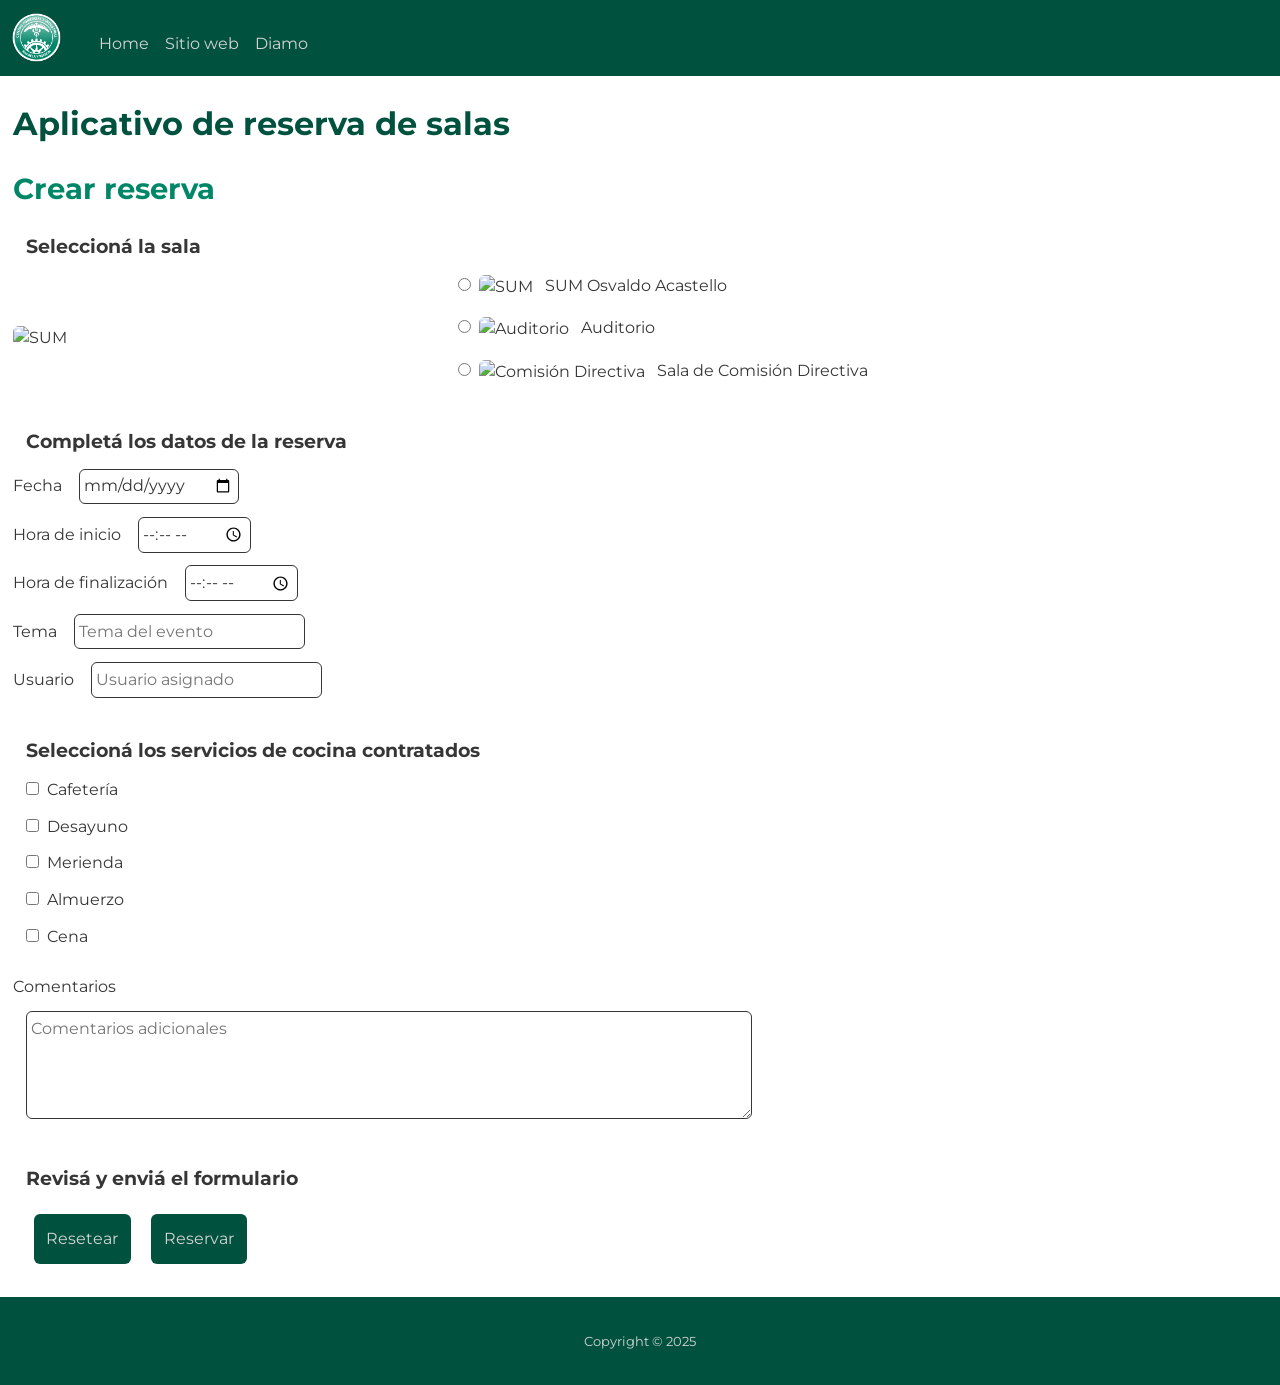
==== index.html @ 216bb744 "Mejoras visualización responsiva" ====
<!DOCTYPE html>
<html lang="es">

<head>
    <meta charset="UTF-8">
    <meta name="viewport" content="width=device-width, initial-scale=1.0">
    <title>CCIRR | Reserva de salas</title>
    <link href="https://cdn.jsdelivr.net/npm/bootstrap@5.3.8/dist/css/bootstrap.min.css" rel="stylesheet" integrity="sha384-sRIl4kxILFvY47J16cr9ZwB07vP4J8+LH7qKQnuqkuIAvNWLzeN8tE5YBujZqJLB" crossorigin="anonymous">
    <link rel="stylesheet" href="styles/styles.css">
</head>

<body>
    
    <header>
        <nav class="navbar navbar-expand-lg">
            <div class="container-fluid">
                <a class="navbar-brand" href="#">
                    <img src="assets/ccirr-color.png" alt="CCIRR" width="50" height="50">
                </a>
                <button class="navbar-toggler" type="button" data-bs-toggle="collapse" data-bs-target="#navbarTogglerDemo02" aria-controls="navbarTogglerDemo02" aria-expanded="false" aria-label="Toggle navigation">
                    <span class="navbar-toggler-icon"></span>
                </button>
                <div class="collapse navbar-collapse" id="navbarTogglerDemo02">
                    <ul class="navbar-nav me-auto mb-2 mb-lg-0">
                        <li class="nav-item">
                            <a class="nav-link" aria-current="page" href="index.html" >Home</a>
                        </li>
                        <li class="nav-item">
                            <a class="nav-link" href="https://ccirr.org.ar/" target="_blank">Sitio web</a>
                        </li>
                        <li class="nav-item">
                            <a class="nav-link" href="https://ccirr.diamo.com.ar/#login" target="_blank">Diamo</a>
                        </li>
                    </ul>
                </div>
            </div>
        </nav>
    </header>  
    <main>
        <h1>Aplicativo de reserva de salas</h1>
        <section>
            <h2>Crear reserva</h2>
            <form id="formReserva">
                 <fieldset>
                    <legend>Seleccioná la sala</legend>
                    <div class="seleccion-sala">
                        <img class="imagen-principal" id="imagenPrincipal" src="assets/sum.JPG" alt="SUM">
                        <div class="salas">
                            <label for="salaSum">
                                <input id="salaSum" type="radio" name="sala" value="SUM" required>
                                <img class="miniatura" data-radio="salaSum" src="assets/sum.JPG" alt="SUM">
                                SUM Osvaldo Acastello
                            </label><br>
                            <label for="salaAuditorio">
                                <input id="salaAuditorio" type="radio" name="sala" value="Auditorio">
                                <img class="miniatura" data-radio="salaAuditorio" src="assets/auditorio.JPG" alt="Auditorio">
                                Auditorio
                            </label><br>
                            <label for="salaComision">
                                <input id="salaComision" type="radio" name="sala" value="Comisión Directiva">
                                <img class="miniatura" data-radio="salaComision" src="assets/comision-directiva.JPG" alt="Comisión Directiva">
                                Sala de Comisión Directiva
                            </label><br>                     
                        </div>
                    </div>
                </fieldset>
                <fieldset>
                    <legend>Completá los datos de la reserva</legend>
                    <label for="fecha">Fecha</label>
                    <input id="inputFecha" type="date" name="fecha" required><br> 
                    <label for="inicio">Hora de inicio</label>
                    <input id="inputHoraInicio" type="time" name="inicio" required><br>
                    <label for="fin">Hora de finalización</label>
                    <input id="inputHoraFin" type="time" name="fin" required><br>
                    <label for="tema">Tema</label>
                    <input id="inputTema" type="text" name="tema" required placeholder="Tema del evento"><br>
                    <label for="usuario">Usuario</label>
                    <input id="inputUsuario" type="text" name="usuario" required placeholder="Usuario asignado"><br>
                </fieldset>
                <fieldset>
                    <legend>Seleccioná los servicios de cocina contratados</legend>
                    <input id="servCafeteria" type="checkbox" name="servicios" value="Cafeteria">
                    <label for="servCafeteria">Cafetería</label><br>
                    <input id="servDesayuno" type="checkbox" name="servicios" value="Desayuno">
                    <label for="servDesayuno">Desayuno</label><br>
                    <input id="servMerienda" type="checkbox" name="servicios" value="Merienda">
                    <label for="servMerienda">Merienda</label><br>
                    <input id="servAlmuerzo" type="checkbox" name="servicios" value="Almuerzo">
                    <label for="servAlmuerzo">Almuerzo</label><br>
                    <input id="servCena" type="checkbox" name="servicios" value="Cena">
                    <label for="servCena">Cena</label><br>                    
                </fieldset>
                <fieldset>
                    <label for="comentarios">Comentarios</label><br>
                    <textarea id="inputComentarios" name="comentarios" rows="4" cols="70" placeholder="Comentarios adicionales"></textarea>
                </fieldset>
                <fieldset>
                    <legend>Revisá y enviá el formulario</legend>
                    <div class="botones-form">
                        <button type="reset" aria-label="Resetear formulario">Resetear</button>
                        <button id="btnCrearReserva" type="submit" aria-label="Enviar formulario">Reservar</button>
                    </div>
                </fieldset>
            </form>
        </section>
        <section>
            <ul id="listaReservas"></ul>
        </section> 
    </main>
    <footer>
        <div>
            <small>Copyright © 2025</small>
        </div>   
    </footer>

    <script src="https://cdn.jsdelivr.net/npm/bootstrap@5.3.8/dist/js/bootstrap.bundle.min.js" integrity="sha384-FKyoEForCGlyvwx9Hj09JcYn3nv7wiPVlz7YYwJrWVcXK/BmnVDxM+D2scQbITxI" crossorigin="anonymous"></script>
    <script src="scripts/app.js"></script>

</body>

</html>
---- styles/styles.css ----
@import url('https://fonts.googleapis.com/css2?family=Montserrat:ital,wght@0,100..900;1,100..900&display=swap');

:root {
    --verde-oscuro: #00523F;
    --verde-medio: #008767;
    --verde-claro: #00BD91;
    --semi-blanco: #f8f9fa;
    --gris-oscuro: #363636;
    --gris-medio: #7A7A7A;
    --gris-claro: #D4D4D4;
}

* {
    font-family: Montserrat;
    box-sizing: border-box;
    padding: 0;
    color: var(--gris-oscuro);
}

h1 {
    font-size: 2rem;
    color: var(--verde-oscuro);
    font-weight: bold;
    margin: 1.8rem 0.8rem 1.8rem 0.8rem; 
}

h2 {
    font-size: 1.8rem;
    color: var(--verde-medio);
    font-weight: bold;
    margin: 0.8rem;
}

h3  {
    font-size: 1.5rem;
    color: var(--verde-medio);
    font-weight: bold;
    margin: 0.8rem;
}

h4, legend {
    font-size: 1.2rem;
    color: var(--gris-oscuro);
    font-weight: bold;
    margin: 0.8rem;
}

h5 {
    font-size: 1.0.8rem;
    color: var(--gris-claro);
    font-weight: bold;
    margin: 0.8rem;
}

ul, p {
    font-size: 1.rem;
    margin: 0.8rem;
}

ul {
    list-style-type: none;
    padding-left: 0;
}

a {
    text-decoration: none;
    color: var(--gris-claro);
}

a:hover {
    text-decoration: none;
    color: var(--verde-medio);
}

small {
    font-size: 0.8rem;
    color: var(--gris-claro);
}

fieldset, legend, .botones-form {
    margin: 0.8rem;
}

input, textarea {
    border-radius: 0.375rem;
    border: 1px solid var(--gris-oscuro);
    padding: 0.3rem;
    margin-left: 0.8rem;
    margin-bottom: 0.8rem;
}

textarea {
    max-width: 100%;
}

input[type="radio"], input[type="checkbox"] {
  accent-color: var(--verde-oscuro);
  margin-right: 0.3rem;
}

label {
    font-size: 1.rem;
    margin-right: 0rem;
    margin-bottom: 0.8rem;
}

button {
    padding: 0.8rem;
    background-color: var(--verde-oscuro);
    color:  var(--gris-claro);
    border: none;
    border-radius: 0.375rem;
    margin: 0.5rem;
}

button:hover {
    background-color: var(--verde-medio);
    color:  var(--gris-claro);
}

button:disabled {
    background-color: var(--gris-oscuro);
    color:  var(--gris-claro);
}

.seleccion-sala {
    display: flex;
    flex-direction: column;
    align-items: center;
    gap: 1rem;
}

@media (min-width: 768px) {
    .seleccion-sala {
        flex-direction: row;
        align-items: center;
        gap: 2rem;
    }
}

.imagen-principal {
    width: 100%;
    max-width: 400px;
    height: auto;
    display: block;
    border-radius: 0.375rem;
}

.miniatura {
    width: 5rem;
    height: auto;
    border-radius: 0.375rem;
    margin-right: 0.5rem;
}

input[type="radio"]:checked + .miniatura{
    border: 1px solid var(--verde-oscuro);
}

nav {
    background-color: var(--verde-oscuro);
}

nav, .nav-link, .navbar-brand {
    color: var(--gris-claro);
}

nav:hover, .nav-link:hover, .navbar-brand:hover {
    color: var(--verde-claro);
}

.navbar-toggler-icon {
  background-image: url("data:image/svg+xml;charset=utf8,%3Csvg viewBox='0 0 32 32' xmlns='http://www.w3.org/2000/svg'%3E%3Cpath stroke='rgba(255, 255, 255, 1)' stroke-width='2' stroke-linecap='round' stroke-miterlimit='10' d='M4 8h24M4 16h24M4 24h24'/%3E%3C/svg%3E") !important;
}

footer {
    padding: 2rem;
    background-color: var(--verde-oscuro);
    text-align: center;
}
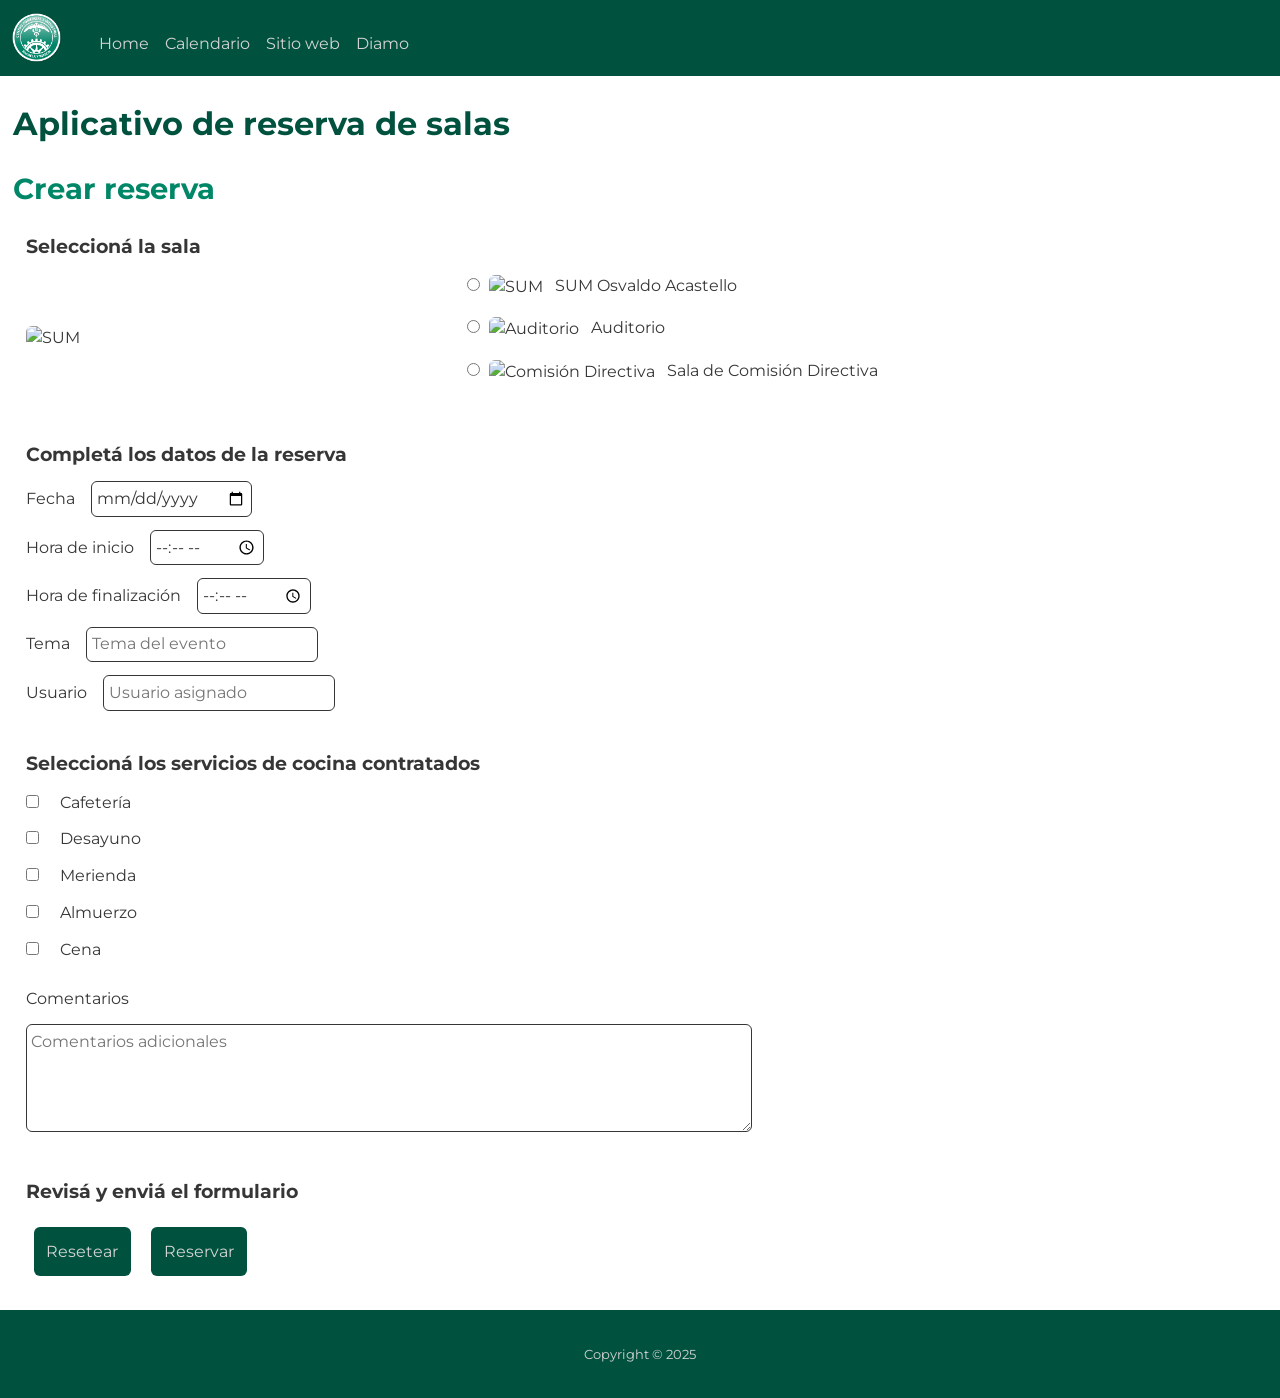
==== commit b463ab6d: "Aplicación de clases, división de código js y estructura página calendario" ====
--- a/index.html
+++ b/index.html
@@ -24,6 +24,9 @@
                     <ul class="navbar-nav me-auto mb-2 mb-lg-0">
                         <li class="nav-item">
                             <a class="nav-link" aria-current="page" href="index.html" >Home</a>
+                        </li>
+                        <li class="nav-item">
+                            <a class="nav-link" href="pages/calendario.html">Calendario</a>
                         </li>
                         <li class="nav-item">
                             <a class="nav-link" href="https://ccirr.org.ar/" target="_blank">Sitio web</a>
@@ -103,9 +106,6 @@
                 </fieldset>
             </form>
         </section>
-        <section>
-            <ul id="listaReservas"></ul>
-        </section> 
     </main>
     <footer>
         <div>
@@ -114,7 +114,7 @@
     </footer>
 
     <script src="https://cdn.jsdelivr.net/npm/bootstrap@5.3.8/dist/js/bootstrap.bundle.min.js" integrity="sha384-FKyoEForCGlyvwx9Hj09JcYn3nv7wiPVlz7YYwJrWVcXK/BmnVDxM+D2scQbITxI" crossorigin="anonymous"></script>
-    <script src="scripts/app.js"></script>
+    <script type="module" src="scripts/app.js"></script>
 
 </body>
 
--- a/styles/styles.css
+++ b/styles/styles.css
@@ -100,6 +100,7 @@
 
 label {
     font-size: 1.rem;
+    margin-left: 0.8rem;
     margin-right: 0rem;
     margin-bottom: 0.8rem;
 }
@@ -128,13 +129,14 @@
     flex-direction: column;
     align-items: center;
     gap: 1rem;
+    margin: 0.8rem;
 }
 
 @media (min-width: 768px) {
     .seleccion-sala {
         flex-direction: row;
         align-items: center;
-        gap: 2rem;
+        gap: 1rem;
     }
 }
 
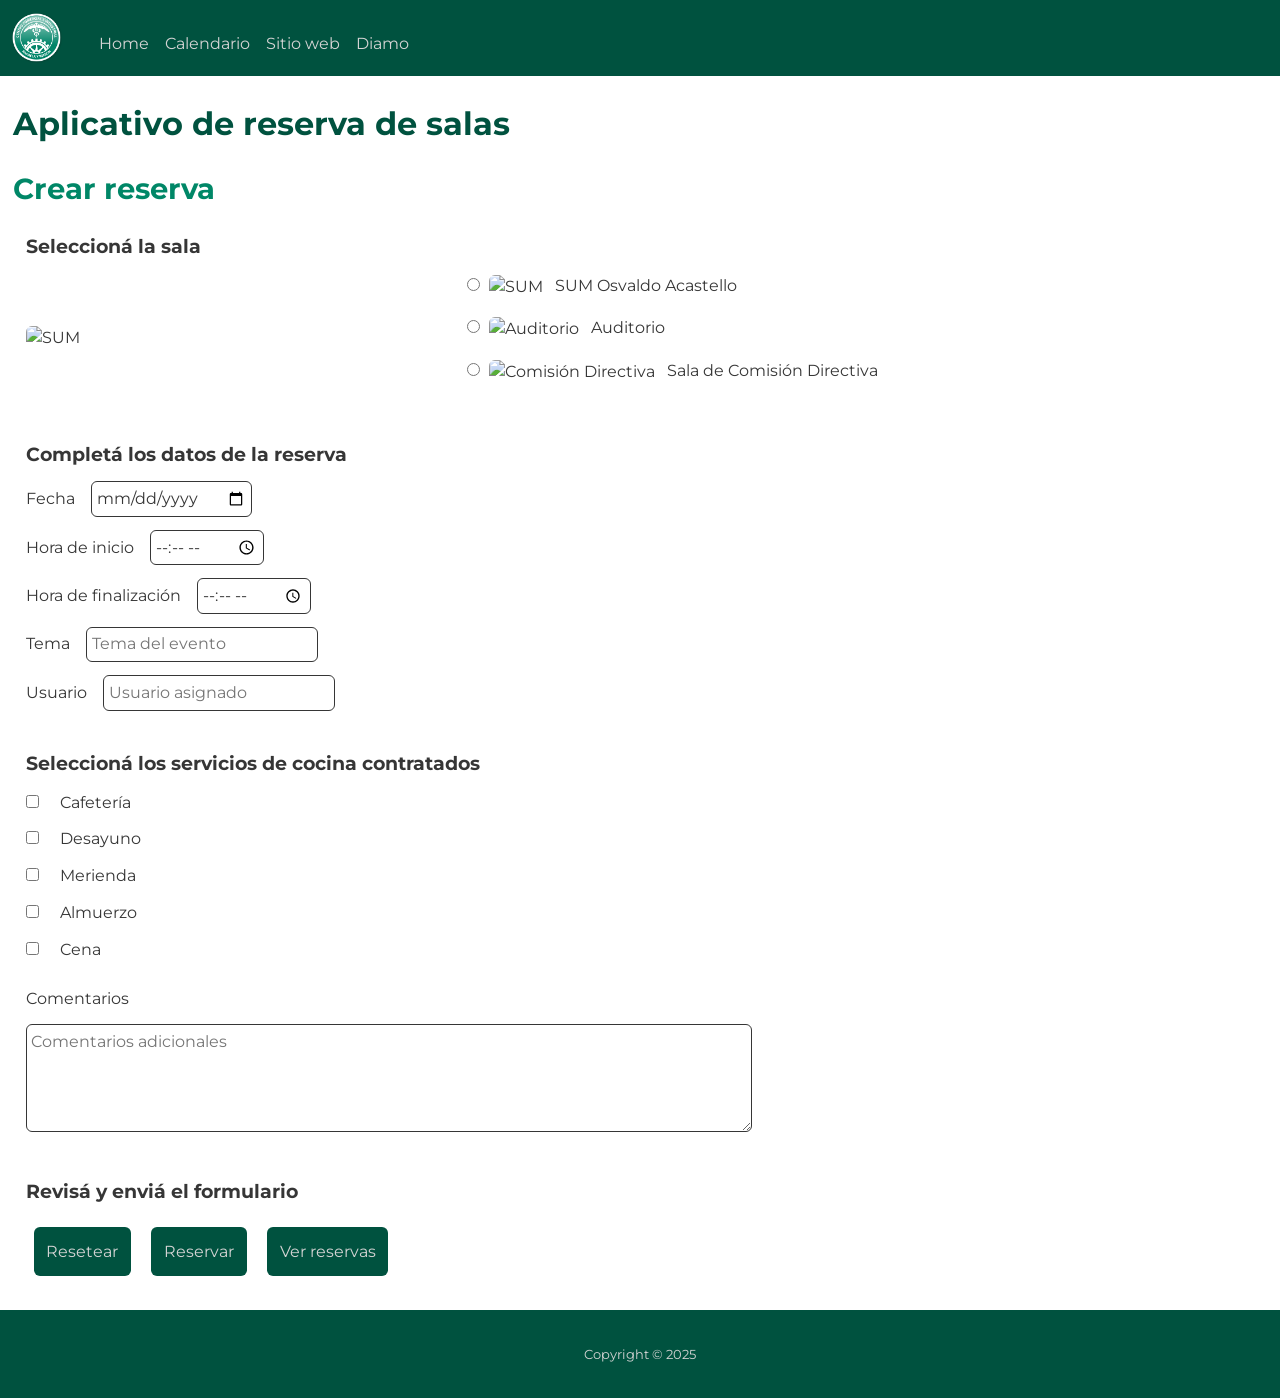
==== commit 3b13e9f2: "Cambio funcionamiento edición" ====
--- a/index.html
+++ b/index.html
@@ -44,13 +44,14 @@
         <section>
             <h2>Crear reserva</h2>
             <form id="formReserva">
-                 <fieldset>
+                <input type="hidden" name="id">
+                <fieldset>
                     <legend>Seleccioná la sala</legend>
                     <div class="seleccion-sala">
                         <img class="imagen-principal" id="imagenPrincipal" src="assets/sum.JPG" alt="SUM">
                         <div class="salas">
                             <label for="salaSum">
-                                <input id="salaSum" type="radio" name="sala" value="SUM" required>
+                                <input id="salaSum" type="radio" name="sala" value="SUM Osvaldo Acastello" required>
                                 <img class="miniatura" data-radio="salaSum" src="assets/sum.JPG" alt="SUM">
                                 SUM Osvaldo Acastello
                             </label><br>
@@ -60,7 +61,7 @@
                                 Auditorio
                             </label><br>
                             <label for="salaComision">
-                                <input id="salaComision" type="radio" name="sala" value="Comisión Directiva">
+                                <input id="salaComision" type="radio" name="sala" value="Sala de Comisión Directiva">
                                 <img class="miniatura" data-radio="salaComision" src="assets/comision-directiva.JPG" alt="Comisión Directiva">
                                 Sala de Comisión Directiva
                             </label><br>                     
@@ -69,7 +70,7 @@
                 </fieldset>
                 <fieldset>
                     <legend>Completá los datos de la reserva</legend>
-                    <label for="fecha">Fecha</label>
+                    <label for="inputFecha">Fecha</label>
                     <input id="inputFecha" type="date" name="fecha" required><br> 
                     <label for="inicio">Hora de inicio</label>
                     <input id="inputHoraInicio" type="time" name="inicio" required><br>
@@ -82,7 +83,7 @@
                 </fieldset>
                 <fieldset>
                     <legend>Seleccioná los servicios de cocina contratados</legend>
-                    <input id="servCafeteria" type="checkbox" name="servicios" value="Cafeteria">
+                    <input id="servCafeteria" type="checkbox" name="servicios" value="Cafetería">
                     <label for="servCafeteria">Cafetería</label><br>
                     <input id="servDesayuno" type="checkbox" name="servicios" value="Desayuno">
                     <label for="servDesayuno">Desayuno</label><br>
@@ -102,9 +103,12 @@
                     <div class="botones-form">
                         <button type="reset" aria-label="Resetear formulario">Resetear</button>
                         <button id="btnCrearReserva" type="submit" aria-label="Enviar formulario">Reservar</button>
+                        <button aria-label="Ver reservas">
+                            <a href="pages/calendario.html">Ver reservas</a>
+                        </button>
                     </div>
                 </fieldset>
-            </form>
+            </form>        
         </section>
     </main>
     <footer>
--- a/styles/styles.css
+++ b/styles/styles.css
@@ -46,14 +46,14 @@
 }
 
 h5 {
-    font-size: 1.0.8rem;
+    font-size: 1.8rem;
     color: var(--gris-claro);
     font-weight: bold;
     margin: 0.8rem;
 }
 
 ul, p {
-    font-size: 1.rem;
+    font-size: 1rem;
     margin: 0.8rem;
 }
 
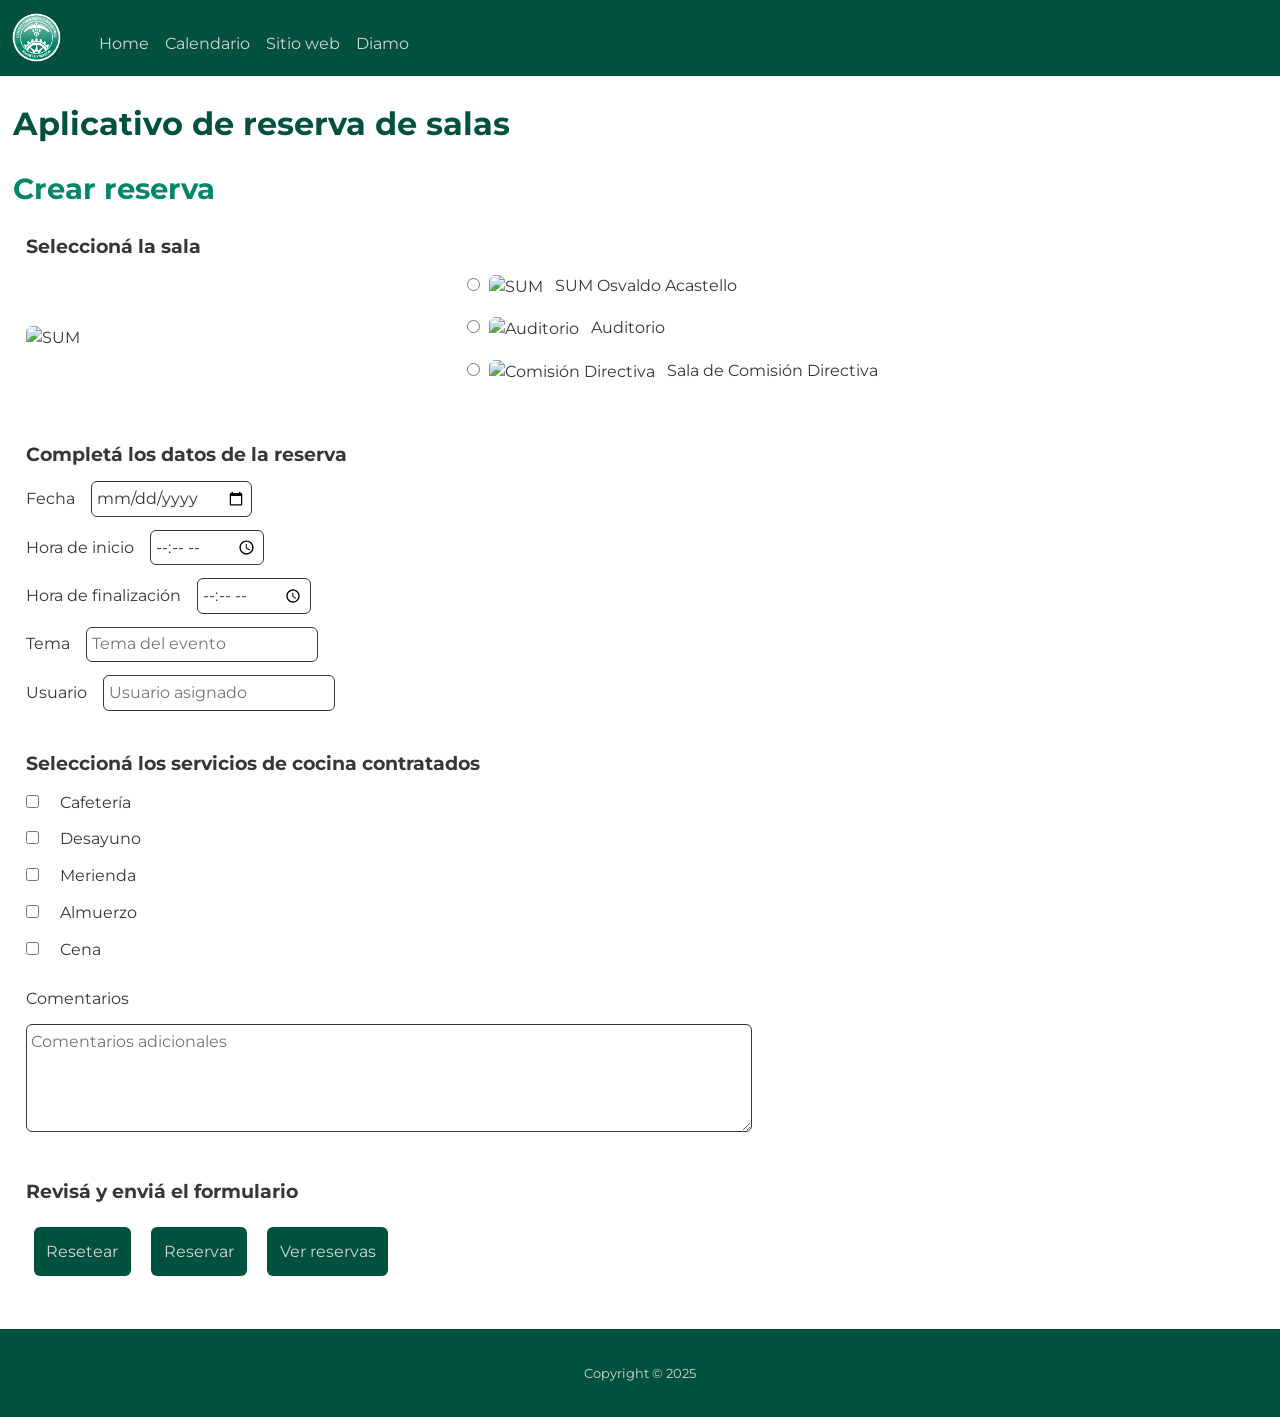
==== commit d194a0b0: "Mejoras CSS" ====
--- a/index.html
+++ b/index.html
@@ -14,7 +14,7 @@
     <header>
         <nav class="navbar navbar-expand-lg">
             <div class="container-fluid">
-                <a class="navbar-brand" href="#">
+                <a class="navbar-brand" href="index.html">
                     <img src="assets/ccirr-color.png" alt="CCIRR" width="50" height="50">
                 </a>
                 <button class="navbar-toggler" type="button" data-bs-toggle="collapse" data-bs-target="#navbarTogglerDemo02" aria-controls="navbarTogglerDemo02" aria-expanded="false" aria-label="Toggle navigation">
@@ -23,7 +23,7 @@
                 <div class="collapse navbar-collapse" id="navbarTogglerDemo02">
                     <ul class="navbar-nav me-auto mb-2 mb-lg-0">
                         <li class="nav-item">
-                            <a class="nav-link" aria-current="page" href="index.html" >Home</a>
+                            <a class="nav-link" aria-current="page" href="index.html">Home</a>
                         </li>
                         <li class="nav-item">
                             <a class="nav-link" href="pages/calendario.html">Calendario</a>
@@ -103,12 +103,14 @@
                     <div class="botones-form">
                         <button type="reset" aria-label="Resetear formulario">Resetear</button>
                         <button id="btnCrearReserva" type="submit" aria-label="Enviar formulario">Reservar</button>
+                        <button type="button" id="btnCancelarEdicion" style="display:none;">Cancelar edición</button>
                         <button aria-label="Ver reservas">
                             <a href="pages/calendario.html">Ver reservas</a>
                         </button>
                     </div>
                 </fieldset>
-            </form>        
+            </form>
+            <div class="alerta" id="mensajeExito" style="display:none;"></div>        
         </section>
     </main>
     <footer>
--- a/styles/styles.css
+++ b/styles/styles.css
@@ -1,4 +1,7 @@
 @import url('https://fonts.googleapis.com/css2?family=Montserrat:ital,wght@0,100..900;1,100..900&display=swap');
+
+
+/*Reseteo*/
 
 :root {
     --verde-oscuro: #00523F;
@@ -17,6 +20,8 @@
     color: var(--gris-oscuro);
 }
 
+/*Estilos generales*/
+
 h1 {
     font-size: 2rem;
     color: var(--verde-oscuro);
@@ -81,7 +86,7 @@
     margin: 0.8rem;
 }
 
-input, textarea {
+input, textarea, select {
     border-radius: 0.375rem;
     border: 1px solid var(--gris-oscuro);
     padding: 0.3rem;
@@ -105,7 +110,7 @@
     margin-bottom: 0.8rem;
 }
 
-button {
+button, .botones {
     padding: 0.8rem;
     background-color: var(--verde-oscuro);
     color:  var(--gris-claro);
@@ -114,15 +119,34 @@
     margin: 0.5rem;
 }
 
-button:hover {
+button:hover .botones:hover {
     background-color: var(--verde-medio);
-    color:  var(--gris-claro);
+}
+
+button a:hover .botones a:hover {
+    color: var(--verde-claro);
 }
 
 button:disabled {
     background-color: var(--gris-oscuro);
     color:  var(--gris-claro);
 }
+
+input[type="radio"]:checked + .miniatura{
+    transform: scale(1.05);
+}
+
+.alerta {
+    font-size: 1.2rem;
+    color: #FF746C;
+    font-weight: bold;
+    margin-top: 0.8rem;
+    margin-bottom: 1.6rem;
+    margin-left: 1.6rem;
+}
+
+
+/*Galería de salas*/
 
 .seleccion-sala {
     display: flex;
@@ -146,18 +170,110 @@
     height: auto;
     display: block;
     border-radius: 0.375rem;
+    transition: opacity 0.3s ease, transform 0.3s ease;
+}
+
+.fade-out {
+    opacity: 0;
+    transform: scale(0.9);
 }
 
 .miniatura {
     width: 5rem;
     height: auto;
     border-radius: 0.375rem;
-    margin-right: 0.5rem;
-}
-
-input[type="radio"]:checked + .miniatura{
-    border: 1px solid var(--verde-oscuro);
-}
+    margin-right: 0.5rem;    
+    cursor: pointer;
+    transition: transform 0.2s ease, box-shadow 0.2s ease;
+}
+
+.miniatura:hover {
+    transform: scale(1.05);
+    box-shadow: var(--gris-medio);
+
+}
+
+/*Calendario de reservas*/
+
+#listaReservas {
+    display: grid;
+    grid-template-columns: 1fr;
+    gap: 1rem;
+    padding: 1rem;
+}
+
+@media (min-width: 600px) {
+    #listaReservas {
+            grid-template-columns: repeat(2, 1fr);
+        }
+    }
+
+@media (min-width: 1024px) {
+    #listaReservas {
+            grid-template-columns: repeat(3, 1fr);
+        }
+    }
+
+.tarjeta-reserva {
+    background-color: var(--semi-blanco);
+    border: 1px solid var(--gris-claro);
+    border-radius: 0.8rem;
+    padding: 1rem;
+    margin: 0.8rem;
+    box-shadow: 0 2px 8px rgba(0,0,0,0.08);
+    animation: aparecer 0.35s ease;
+    transition: transform 0.2s ease, box-shadow 0.2s ease, opacity 0.2s ease;
+}
+
+.tarjeta-reserva:hover {
+    transform: translateY(-3px);
+    box-shadow: 0 6px 18px rgba(0,0,0,0.12);
+}
+
+.tarjeta-header {
+    display: flex;
+    align-items: center;
+}
+
+.tarjeta-header h3 {
+    margin-left:0;
+    margin-right: 0.8rem;
+    font-size: 1.2rem;    
+}
+
+.fecha {
+    font-size: 0.9rem;
+    opacity: 0.7;
+}
+
+.tarjeta-body p {
+    margin: 0.2rem 0;
+}
+
+.tarjeta-acciones {
+    margin-top: 1rem;
+    display: flex;
+    gap: 0.5rem;
+    flex-wrap: wrap;
+}
+
+.tarjeta-reserva.eliminando {
+    opacity: 0.5;
+    transform: scale(0.97);
+}
+
+@keyframes aparecer {
+    from {
+        opacity: 0;
+        transform: translateY(10px);
+    }
+    to {
+        opacity: 1;
+        transform: translateY(0);
+    }
+}
+
+/*Header y footer*/
 
 nav {
     background-color: var(--verde-oscuro);
@@ -176,6 +292,7 @@
 }
 
 footer {
+    margin-top:2rem;
     padding: 2rem;
     background-color: var(--verde-oscuro);
     text-align: center;
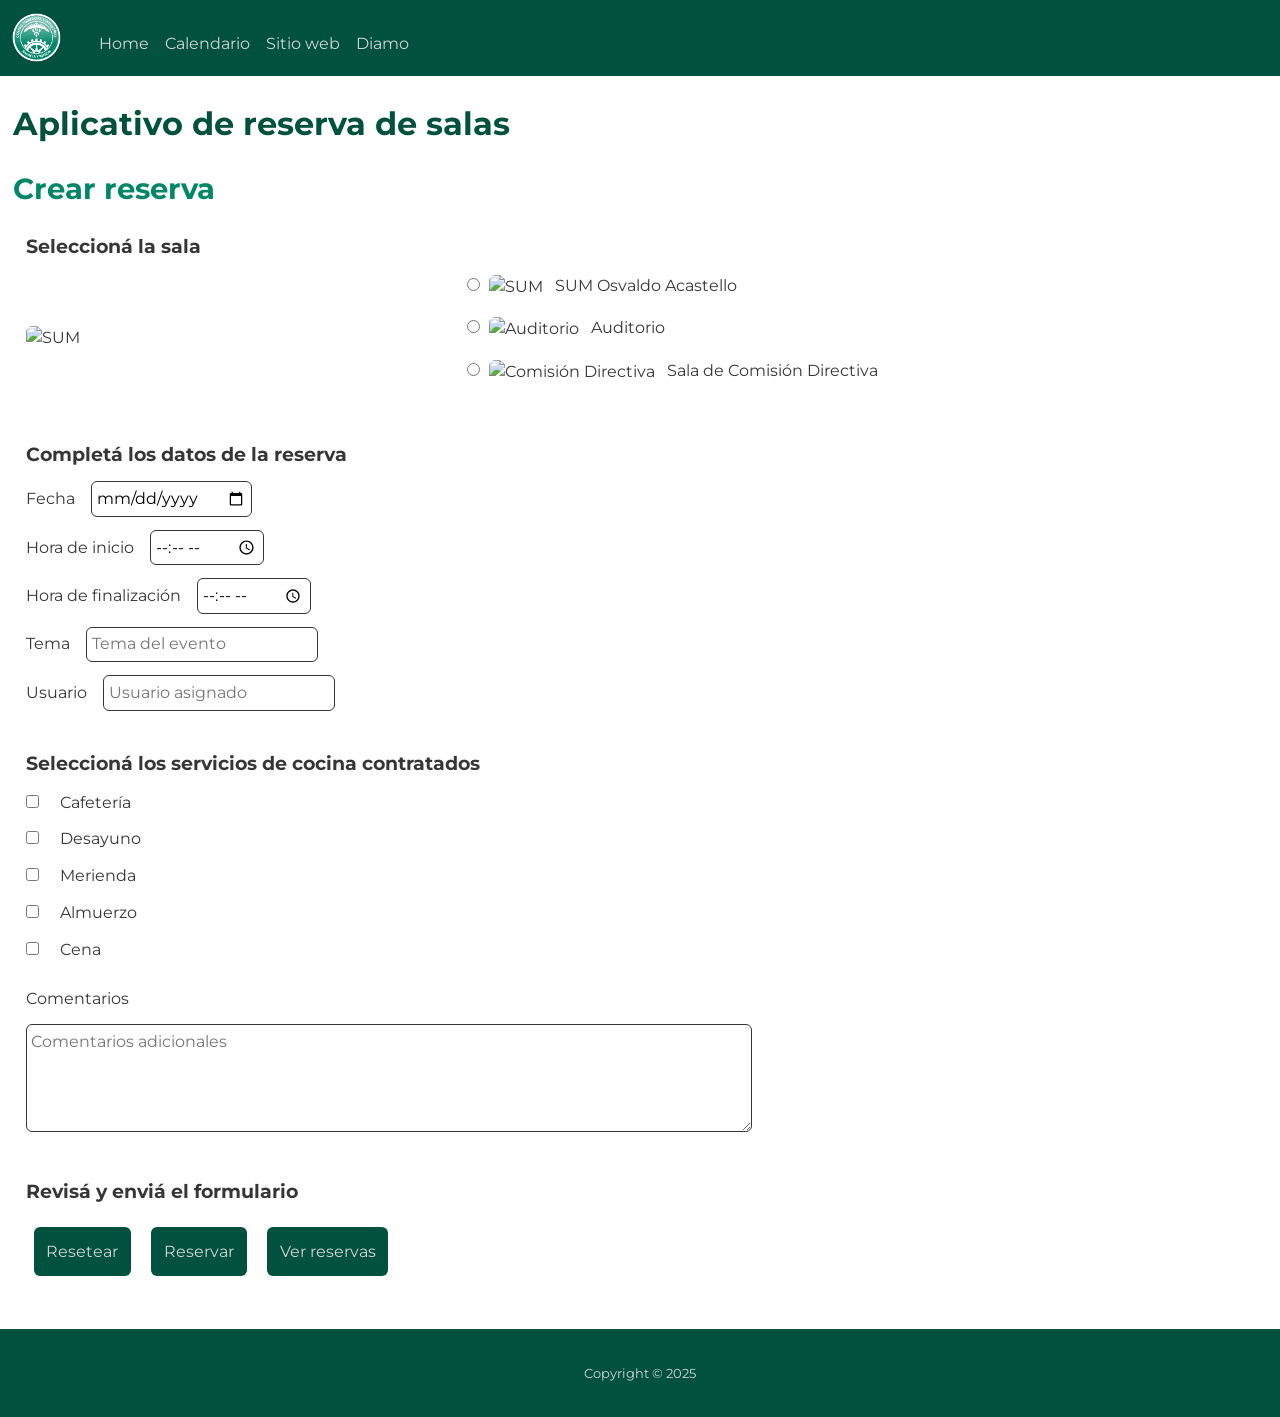
==== commit 1d719043: "Ajustes finales HTML y CSS" ====
--- a/index.html
+++ b/index.html
@@ -5,6 +5,7 @@
     <meta charset="UTF-8">
     <meta name="viewport" content="width=device-width, initial-scale=1.0">
     <title>CCIRR | Reserva de salas</title>
+    <link rel="icon" type="image/x-icon" href="assets/ccirr-color.png">
     <link href="https://cdn.jsdelivr.net/npm/bootstrap@5.3.8/dist/css/bootstrap.min.css" rel="stylesheet" integrity="sha384-sRIl4kxILFvY47J16cr9ZwB07vP4J8+LH7qKQnuqkuIAvNWLzeN8tE5YBujZqJLB" crossorigin="anonymous">
     <link rel="stylesheet" href="styles/styles.css">
 </head>
@@ -50,19 +51,19 @@
                     <div class="seleccion-sala">
                         <img class="imagen-principal" id="imagenPrincipal" src="assets/sum.JPG" alt="SUM">
                         <div class="salas">
-                            <label for="salaSum">
+                            <label class="opcion-sala">
                                 <input id="salaSum" type="radio" name="sala" value="SUM Osvaldo Acastello" required>
-                                <img class="miniatura" data-radio="salaSum" src="assets/sum.JPG" alt="SUM">
+                                <img class="miniatura" src="assets/sum.JPG" alt="SUM">
                                 SUM Osvaldo Acastello
                             </label><br>
-                            <label for="salaAuditorio">
+                            <label class="opcion-sala">
                                 <input id="salaAuditorio" type="radio" name="sala" value="Auditorio">
-                                <img class="miniatura" data-radio="salaAuditorio" src="assets/auditorio.JPG" alt="Auditorio">
+                                <img class="miniatura" src="assets/auditorio.JPG" alt="Auditorio">
                                 Auditorio
                             </label><br>
-                            <label for="salaComision">
+                            <label class="opcion-sala">
                                 <input id="salaComision" type="radio" name="sala" value="Sala de Comisión Directiva">
-                                <img class="miniatura" data-radio="salaComision" src="assets/comision-directiva.JPG" alt="Comisión Directiva">
+                                <img class="miniatura" src="assets/comision-directiva.JPG" alt="Comisión Directiva">
                                 Sala de Comisión Directiva
                             </label><br>                     
                         </div>
@@ -104,9 +105,7 @@
                         <button type="reset" aria-label="Resetear formulario">Resetear</button>
                         <button id="btnCrearReserva" type="submit" aria-label="Enviar formulario">Reservar</button>
                         <button type="button" id="btnCancelarEdicion" style="display:none;">Cancelar edición</button>
-                        <button aria-label="Ver reservas">
-                            <a href="pages/calendario.html">Ver reservas</a>
-                        </button>
+                        <a class="botones" type="button" href="pages/calendario.html">Ver reservas</a>                      
                     </div>
                 </fieldset>
             </form>
--- a/styles/styles.css
+++ b/styles/styles.css
@@ -17,6 +17,9 @@
     font-family: Montserrat;
     box-sizing: border-box;
     padding: 0;
+}
+
+body {
     color: var(--gris-oscuro);
 }
 
@@ -43,16 +46,9 @@
     margin: 0.8rem;
 }
 
-h4, legend {
+legend {
     font-size: 1.2rem;
     color: var(--gris-oscuro);
-    font-weight: bold;
-    margin: 0.8rem;
-}
-
-h5 {
-    font-size: 1.8rem;
-    color: var(--gris-claro);
     font-weight: bold;
     margin: 0.8rem;
 }
@@ -95,12 +91,12 @@
 }
 
 textarea {
-    max-width: 100%;
+    max-width: 90%;
 }
 
 input[type="radio"], input[type="checkbox"] {
-  accent-color: var(--verde-oscuro);
-  margin-right: 0.3rem;
+    accent-color: var(--verde-oscuro);
+    margin-right: 0.3rem;
 }
 
 label {
@@ -119,11 +115,11 @@
     margin: 0.5rem;
 }
 
-button:hover .botones:hover {
+button:hover, .botones:hover {
     background-color: var(--verde-medio);
 }
 
-button a:hover .botones a:hover {
+button a:hover, .botones a:hover {
     color: var(--verde-claro);
 }
 
@@ -144,7 +140,6 @@
     margin-bottom: 1.6rem;
     margin-left: 1.6rem;
 }
-
 
 /*Galería de salas*/
 
@@ -156,7 +151,7 @@
     margin: 0.8rem;
 }
 
-@media (min-width: 768px) {
+@media (min-width: 600px) {
     .seleccion-sala {
         flex-direction: row;
         align-items: center;
@@ -189,8 +184,12 @@
 
 .miniatura:hover {
     transform: scale(1.05);
-    box-shadow: var(--gris-medio);
-
+    box-shadow: 0 4px 10px rgba(0, 0, 0, 0.2);
+
+}
+
+.opcion-sala {
+    cursor: default;
 }
 
 /*Calendario de reservas*/
@@ -296,5 +295,4 @@
     padding: 2rem;
     background-color: var(--verde-oscuro);
     text-align: center;
-}
-
+}
